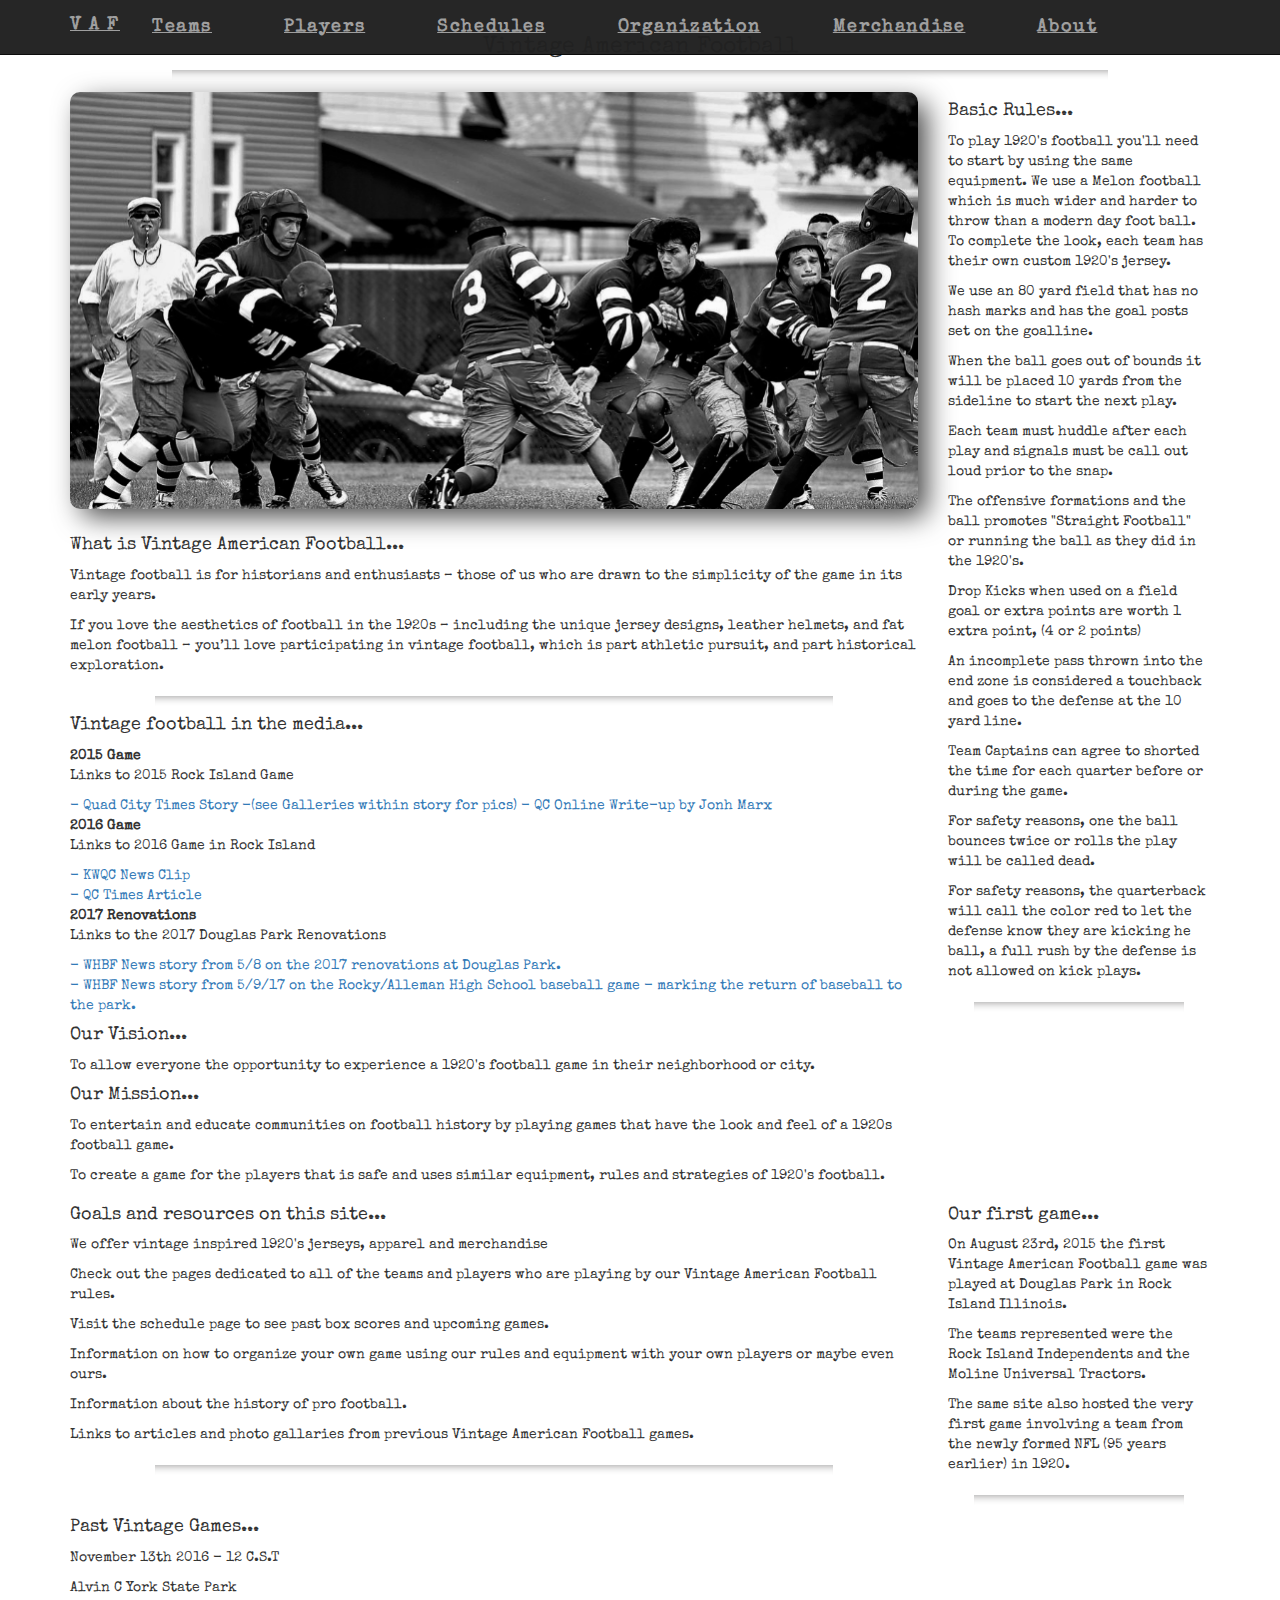
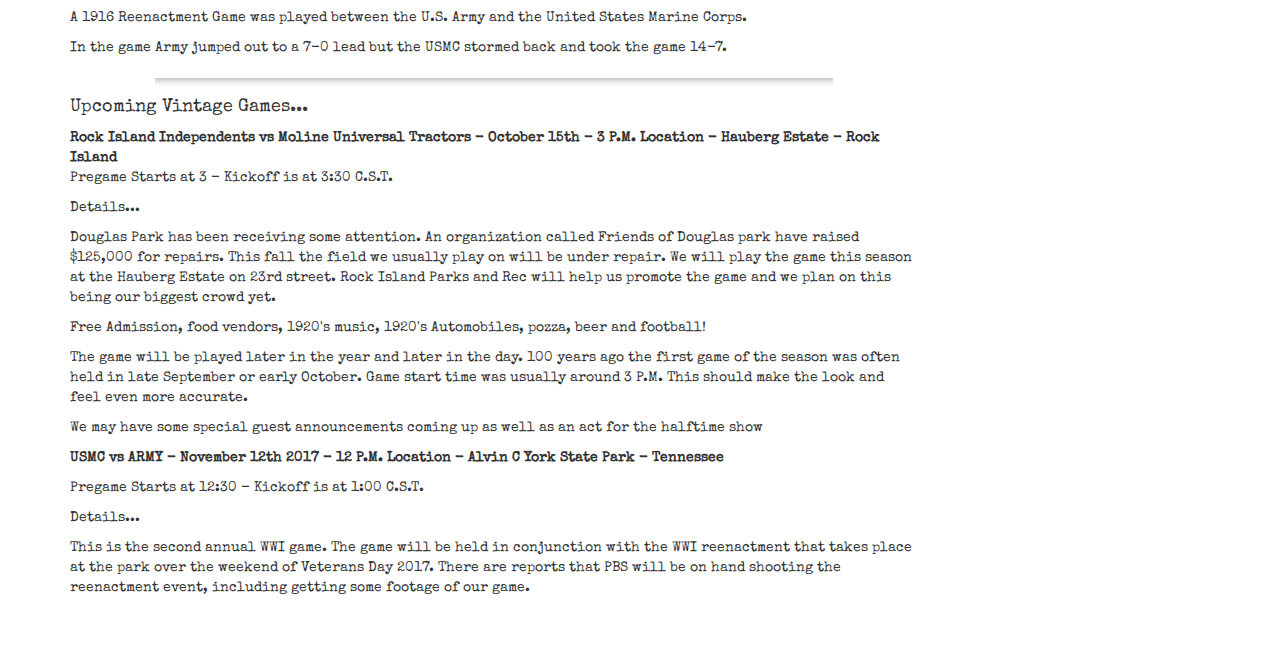
==== client/index.html @ dedb8139 "Update Date of Game" ====
<!DOCTYPE html>
  <html>
  <head>
    <meta name="google-site-verification" content="_89yfdgJYrQDqwokrYRhT-bCgscDnhicxkq0WJJoGcQ" />
    <meta charset="utf-8">
    <meta http-equiv="X-UA-Compatible" content="IE=edge">
    <meta name="viewport" content="width=device-width, initial-scale=1.0">
    <title>Vintage American Football</title>
    <meta name="description" content="Vintage American Football - 1920's football jerseys, t-shirts and merchandise - Play football games using replica equipment and rules - Own a football team and educate your community on the historic vintage game" />
    <!-- <link rel="canonical" href="http://vintageamericanfootball.com"> -->
    <meta name="ROBOTS" CONTENT="INDEX, FOLLOW">
 <!--    <link rel="stylesheet" href="css/normalize.css" type="text/css"> -->
    <link rel="stylesheet" href="lib/bootstrap/dist/css/bootstrap.min.css">
    <link rel="stylesheet" href="css/main.css" type="text/css">
    <link rel="stylesheet" href="https://fonts.googleapis.com/css?family=Permanent+Marker|Rye|Special+Elite">
<!--   <meta name="google-site-verification" content="bY3bcXrf-fFfJWkVW3CB24LAgwIyguY3qH5yI6Q2vCU" /> -->
  <!-- Google Analytics Code to be undated -->
  <script>
    (function(i,s,o,g,r,a,m){i['GoogleAnalyticsObject']=r;i[r]=i[r]||function(){
    (i[r].q=i[r].q||[]).push(arguments)},i[r].l=1*new Date();a=s.createElement(o),
    m=s.getElementsByTagName(o)[0];a.async=1;a.src=g;m.parentNode.insertBefore(a,m)
    })(window,document,'script','https://www.google-analytics.com/analytics.js','ga');

    ga('create', 'UA-92549152-1', 'auto');
    ga('send', 'pageview');
    ga('set', 'page', '/merchandise.html');
    ga('send', 'pageview');
    ga('set', 'page', '/organization.html');
    ga('send', 'pageview');
    ga('set', 'page', '/about.html');
    ga('send', 'pageview');
    ga('set', 'page', '/players.html');
    ga('send', 'pageview');
    ga('set', 'page', '/teams.html');
    ga('send', 'pageview');
    ga('set', 'page', '/schedule.html');
    ga('send', 'pageview');
  </script>
  <!-- End Google Analytics Code -->

  </head>


<article class="container">
  <section class="row">
    <h2 class="col-xs-12 text-center mobile-heading">Vintage American Football</h2>
    <hr class="style1">
  </section>
  <section class="row">
    <div class="col-md-9">
      <img src="images/Times_Photo_B&W.png" class="img-scale" alt="Photo of 2016 Game - QC Times 8-29-2016">
      <h4>What is Vintage American Football...</h4>
      <p>Vintage football is for historians and enthusiasts – those of us who are drawn to the simplicity of the game in its early years.</p>
      <p>If you love the aesthetics of football in the 1920s – including the unique jersey designs, leather helmets, and fat melon football – you’ll love participating in vintage football, which is part athletic pursuit, and part historical exploration.</p>
    <hr class="style1">
      <h4>Vintage football in the media...</h4>
      <b>2015 Game</b>
      <p>Links to 2015 Rock Island Game</p>
      <a href="http://qctimes.com/sports/football/football-game-in-rock-island-recalls-early-days-of-nfl/article_a983da25-840b-5f37-9463-8b2b8bd96262.html" target="_blank">- Quad City Times Story -(see Galleries within story for pics)</a>
      <a href="http://www.qconline.com/opinion/columnists/john_marx/s-football-comes-to-life-at-ri-s-douglas-park/article_385a4a8a-6dac-56e3-be2e-fc99dbe80c2a.html" target="_blank">- QC Online Write-up by Jonh Marx</a><br>
      <b>2016 Game</b>
      <p>Links to 2016 Game in Rock Island</p>
      <a href="http://kwqc.com/2016/08/28/rock-island-hosts-1920s-vintage-football-game/" target="_blank">- KWQC News Clip</a><br>
      <a href="http://qctimes.com/news/local/football-flashback-s-game-comes-alive-in-rock-island/article_208e1e29-7120-58bb-a875-6f1ad9e582bd.html" target="_blank">- QC Times Article</a><br>
      <b>2017 Renovations</b>
      <p>Links to the 2017 Douglas Park Renovations</p>
      <a href="http://www.ourquadcities.com/news/douglas-park-is-ready-for-the-first-pitch/710017897" target="_blank">- WHBF News story from 5/8 on the 2017 renovations at Douglas Park.</a><br>
      <a href="http://www.ourquadcities.com/video?videoId=710587187&carousel=1&index=3" target="_blank">- WHBF News story from 5/9/17 on the Rocky/Alleman High School baseball game - marking the return of baseball to the park.</a>
      <h4>Our Vision...</h4>
      <p>To allow everyone the opportunity to experience a 1920's football game in their neighborhood or city.</p>
      <h4>Our Mission...</h4>
      <p>To entertain and educate communities on football history by playing games that have the look and feel of a 1920s football game.</p>
      <p>To create a game for the players that is safe and uses similar equipment, rules and strategies of 1920's football.</p>
    </div>
    <div class="col-md-3">
      <h4>Basic Rules...</h4>
      <p>To play 1920's football you'll need to start by using the same equipment. We use a Melon football which is much wider and harder to throw than a modern day foot ball. To complete the look, each team has their own custom 1920's jersey.</p>
      <p>We use an 80 yard field that has no hash marks and has the goal posts set on the goalline.</p>
      <p>When the ball goes out of bounds it will be placed 10 yards from the sideline to start the next play.
      <p>Each team must huddle after each play and signals must be call out loud prior to the snap.<p>
      <p>The offensive formations and the ball promotes "Straight Football" or running the ball as they did in the 1920's.  </p>
      <p>Drop Kicks when used on a field goal or extra points are worth 1 extra point, (4 or 2 points)</p>
      <p>An incomplete pass thrown into the end zone is considered a touchback and goes to the defense at the 10 yard line.</p>
      <p>Team Captains can agree to shorted the time for each quarter before or during the game.</p>
      <p>For safety reasons, one the ball bounces twice or rolls the play will be called dead.</p>
      <p>For safety reasons, the quarterback will call the color red to let the defense know they are kicking he ball, a full rush by the defense is not allowed on kick plays.</p>
    <hr class="style1">
    </div>
  </section>
  <section class="row">
    <div class="col-md-9">
      <h4>Goals and resources on this site...</h4>
      <p>We offer vintage inspired 1920's jerseys, apparel and merchandise</p>
      <p>Check out the pages dedicated to all of the teams and players who are playing by our Vintage American Football rules.</p>
      <p>Visit the schedule page to see past box scores and upcoming games.</p>
      <p>Information on how to organize your own game using our rules and equipment with your own players or maybe even ours.</p>
      <p>Information about the history of pro football.</p>
      <p>Links to articles and photo gallaries from previous Vintage American Football games.</p>
    <hr class="style1">
    </div>
    <div class="col-md-3">
      <h4>Our first game...</h4>
      <p>On August 23rd, 2015 the first Vintage American Football game was played at Douglas Park in Rock Island Illinois.</p>
      <p>The teams represented were the Rock Island Independents and the Moline Universal Tractors.</p>
      <p>The same site also hosted the very first game involving a team from the newly formed NFL (95 years earlier) in 1920.</p>
    <hr class="style1">
    </div>
  </section>
  <section class="row">
    <div class="col-md-9">
      <h4>Past Vintage Games...</h4>
      <p>November 13th 2016 - 12 C.S.T</p>
      <p>Alvin C York State Park</p>
      <p>A 1916 Reenactment Game was played between the U.S. Army and the United States Marine Corps.</p>
      <p>In the game Army jumped out to a 7-0 lead but the USMC stormed back and took the game 14-7.</p>
      <hr class="style1">
      <h4>Upcoming Vintage Games...</h4>
      <b>Rock Island Independents vs Moline Universal Tractors - October 15th - 3 P.M. Location - Hauberg Estate - Rock Island</b>
      <p>Pregame Starts at 3 - Kickoff is at 3:30 C.S.T.</p>
      <p>Details...</p>
      <p>Douglas Park has been receiving some attention. An organization called Friends of Douglas park have raised $125,000 for repairs. This fall the field we usually play on will be under repair. We will play the game this season at the Hauberg Estate on 23rd street. Rock Island Parks and Rec will help us promote the game and we plan on this being our biggest crowd yet.
      </p>
      <p>Free Admission, food vendors, 1920's music, 1920's Automobiles, pozza, beer and football!</p>
      <p>The game will be played later in the year and later in the day. 100 years ago the first game of the season was often held in late September or early October. Game start time was usually around 3 P.M. This should make the look and feel even more accurate.
      </p>
      <p>We may have some special guest announcements coming up as well as an act for the halftime show<p>
      <b>USMC vs ARMY - November 12th 2017 - 12 P.M. Location - Alvin C York State Park - Tennessee</b>
      <p>Pregame Starts at 12:30 - Kickoff is at 1:00 C.S.T.</p>
      <p>Details...</p>
      <p>This is the second annual WWI game. The game will be held in conjunction with the WWI reenactment that takes place at the park over the weekend of Veterans Day 2017. There are reports that PBS will be on hand shooting the reenactment event, including getting some footage of our game.
      </p>
    </div>
    <div class="col-md-3">
    </div>
    </section>
</article>



  <body ng-app="vafApp">

      <header>
      <nav id="nav-links" class="menu"></nav>
      </header>
        <!-- <div id="vaf-logo">Vintage American Football</div> -->


      <article ng-view class="main-content">
      </article>
      <!-- bootstrap - menu -->
      <script src="https://ajax.googleapis.com/ajax/libs/jquery/1.12.4/jquery.min.js"></script>
      <script src="https://maxcdn.bootstrapcdn.com/bootstrap/3.3.7/js/bootstrap.min.js" integrity="sha384-Tc5IQib027qvyjSMfHjOMaLkfuWVxZxUPnCJA7l2mCWNIpG9mGCD8wGNIcPD7Txa" crossorigin="anonymous"></script>

      <!-- Angular -->
      <script src="lib/angular/angular.min.js" type="text/javascript"></script>
      <script src="lib/angular-route/angular-route.min.js" type="text/javascript"></script>

      <!-- User Scripts -->
      <script src="app/app.js" type="text/javascript"></script>
      <script src="app/config.js" type="text/javascript"></script>
      <script src="app/landing/landingCtrl.js" type="text/javascript"></script>
      <script src="app/players/playersCtrl.js" type="text/javascript"></script>
      <script src="app/teams/teamsCtrl.js" type="text/javascript"></script>
      <script src="app/schedules/schedulesCtrl.js" type="text/javascript"></script>
  </body>
</html>
---- client/css/main.css ----
/************** Default Styling **************/

* {
  box-sizing: border-box;
}

body {
  margin: 0;
  padding: 0;
  font-size: 1.4rem;
  font-family: 'Special Elite', cursive;
  background: white;
  min-width: 350px;
}

.center {
  display: block;
  margin: 0 auto;
  text-align: center
}

.player-scroll {
  width: 70%;
  height: 100px;
  overflow: auto;
}

.team-scroll {
  width: 85%;
  height: 100px;
  overflow: auto;
}

.schedule-scroll {
  width: 90%;
  height: 60px;
  overflow: auto;
}

.mobile-heading {
  font-size: 2.3rem;
  margin-top: 3%;
}

.text-center {
  padding-right: 5%;
  padding-left: 5%;
}

img {
  -webkit-box-shadow: 10px 9px 28px -2px rgba(0,0,0,0.75);
  -moz-box-shadow: 10px 9px 28px -2px rgba(0,0,0,0.75);
  box-shadow: 10px 9px 28px -2px rgba(0,0,0,0.75);
  border-radius: 5px;
}
hr.style1 {
  width: 80%;
  margin-bottom: 1%;
  height: 10px;
  border: 0;
  box-shadow: 0 10px 10px -10px #8C8B8B inset;
}

.img-scale {
  width: 100%;
  margin: 0 15px 17px 0;
  border-radius: 10px;
}

.icon-scale {
  width: 9%;
  max-width: 100px;
  margin: 2% 0% 2% 12%;
  -webkit-box-shadow: 0 0 0 0 rgba(0,0,0,0);
  -moz-box-shadow: 0 0 0 0  rgba(0,0,0,0);
  box-shadow: 0 0 0 0 rgba(0,0,0,0);
  border-radius: 5px;
}

.img-schedule {
  width: 90%;
  margin: 0 15px 17px 0;
  border-radius: 10px;
}

.img-player {
  width: 50%;
  margin: 0 15px 17px 0;
  border-radius: 10px;
}

.img-team-initial {
  width: 65%;
  margin: 0 15px 17px 0;
  border-radius: 10px;
}

.img-jersey {
  width: 35%;
  margin: 0 15px 17px 0;
  border-radius: 10px;
}

.img-team {
  width: 70%;
  margin: 0 15px 17px 0;
  border-radius: 10px;
}

ul {
  padding: 0;
  margin: 0;
}

li {
  list-style-type: none;
  font-size: 1.3rem;
}

/*.card-text {
  color: red;
  padding: 2px 16px;
}*/
/*For Player Scrolliing - Add Later*/
/*table {
  margin: auto;
  width: 100%;
}*/

/*table tr {
  border: 1px solid black;
  width: 100%;
  text-align: center;
}*/

/*Nav New*/
header {
  width: 100%;
  height: 56px;
  /*border-bottom: 1px solid black;*/
}
/*override bootstrap and style*/
.navbar-inverse .navbar-nav>li>a:hover {
    color: black;
    background-color: white;
    border-radius: 5px;
}

nav a {
  font-family: 'Special Elite', cursive;
  /*font-size: 1rem;*/
  font-size: 1.6rem; /*compensate for bootstrap*/
  font-weight: 700;
  color: white;
  letter-spacing: 1.6px;
  padding: 5px;
  transition:all 0.5s;
  text-decoration: underline;  /*compensate for bootstrap*/
}

/*bs padding*/
nav li {
  padding: 2px;
}

/* Nav and Nav Bar */
nav {
  width: 100%;
  min-width: 350px;
  text-align: center;
  opacity: .99;
  z-index: 1000;
  /*background-color: red !importan*/t;
}

/* Center up text in Nav */
nav ul {
  line-height: 70px;
}

nav a:visited {
  color: white;
}

nav a:hover {
  color: black;
  background: white;
  border-radius: 5px;
}

/* Required! Menu Show and Hide */
.menu {
  width: 100%;
  /*height: 50px;*/
  /*toggle for new*/
  height: 0px;
  background: lightgray;
  position: absolute;
}

.no-margin-bot {
  margin-bottom: 0px;
}

/*place image info at bottom of divs*/
.pic-info {
  vertical-align: bottom;
  font-size: 1em;
  display: block;
}


/* Media Queries */
@media only screen and (max-width: 600px) {

nav a:hover {
  color: white;
  background: black;
}

.img-player {
  width: 65%;
  margin: 0 15px 17px 0;
  border-radius: 10px;
}

.table-size {
  width: 95%;
}

.img-jersey {
  width: 80%;
  margin: 0 15px 17px 0;
  border-radius: 10px;
}

}


@media only screen and (min-width: 767px) {
nav a {
  font-family: 'Special Elite', cursive;
  font-size: 1.2rem;
  color: white;
  letter-spacing: 1.2px;
  transition:all 0.5s;
}
/*
nav li {
  padding-right: 10px;
}*/


#uniform {
  width: 70%;
}

.img-player {
  width: 50%;
  margin: 0 15px 17px 0;
  border-radius: 10px;
}

.table-size {
  width: 95%;
}

.player-scroll {
  height: 100%;
}

.team-scroll {
  height: 100%;
}

.schedule-scroll {
  height: 100%;
}

}


@media only screen and (min-width: 1100px) {
nav a {
    font-family: 'Special Elite', cursive;
    font-size: 1.7rem;
    color: white;
    letter-spacing: 1.3px;
    transition:all 0.5s;
  }

nav li {
    padding-right: 10px;
  }

.img-player {
  width: 85%;
  margin: 0 15px 17px 0;
  border-radius: 10px;
}

.player-scroll {
  height: 100%;
}

.team-scroll {
  height: 100%;
}

.schedule-scroll {
  height: 100%;
}


}

@media only screen and (min-width: 1210px) {
nav a {
    font-family: 'Special Elite', cursive;
    font-size: 1.8rem;
    color: white;
    letter-spacing: 1.6px;
    transition:all 0.5s;
  }

nav li {
    padding-right: 40px;
  }

.img-player {
  width: 85%;
  margin: 0 15px 17px 0;
  border-radius: 10px;
}

}
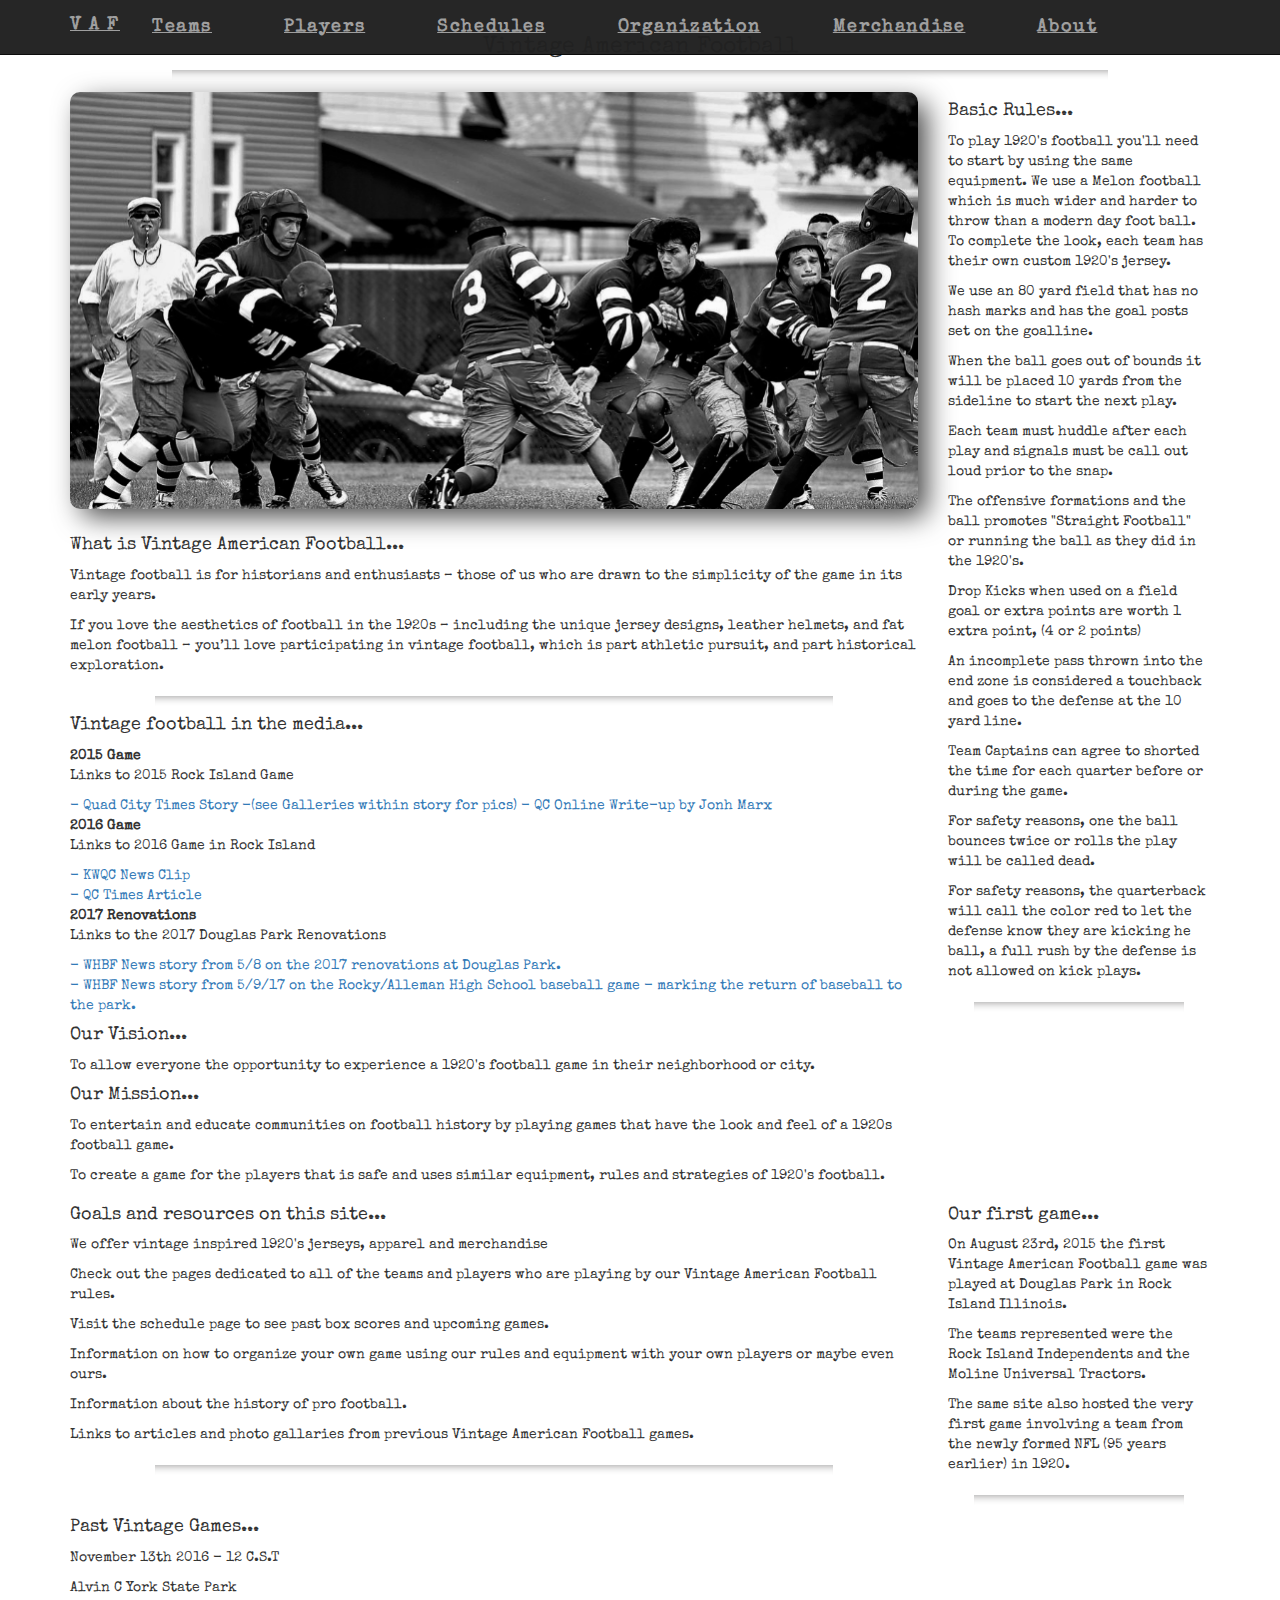
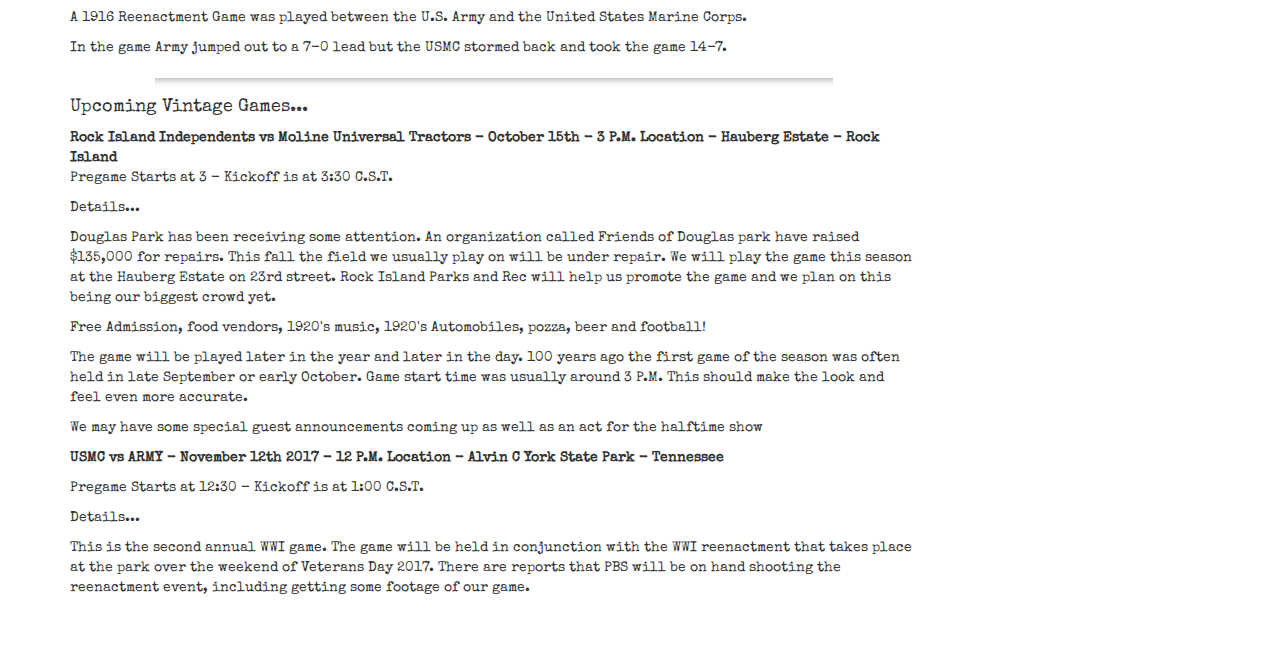
==== commit ecb32988: "Update About page" ====
--- a/client/index.html
+++ b/client/index.html
@@ -118,7 +118,7 @@
       <b>Rock Island Independents vs Moline Universal Tractors - October 15th - 3 P.M. Location - Hauberg Estate - Rock Island</b>
       <p>Pregame Starts at 3 - Kickoff is at 3:30 C.S.T.</p>
       <p>Details...</p>
-      <p>Douglas Park has been receiving some attention. An organization called Friends of Douglas park have raised $125,000 for repairs. This fall the field we usually play on will be under repair. We will play the game this season at the Hauberg Estate on 23rd street. Rock Island Parks and Rec will help us promote the game and we plan on this being our biggest crowd yet.
+      <p>Douglas Park has been receiving some attention. An organization called Friends of Douglas park have raised $135,000 for repairs. This fall the field we usually play on will be under repair. We will play the game this season at the Hauberg Estate on 23rd street. Rock Island Parks and Rec will help us promote the game and we plan on this being our biggest crowd yet.
       </p>
       <p>Free Admission, food vendors, 1920's music, 1920's Automobiles, pozza, beer and football!</p>
       <p>The game will be played later in the year and later in the day. 100 years ago the first game of the season was often held in late September or early October. Game start time was usually around 3 P.M. This should make the look and feel even more accurate.
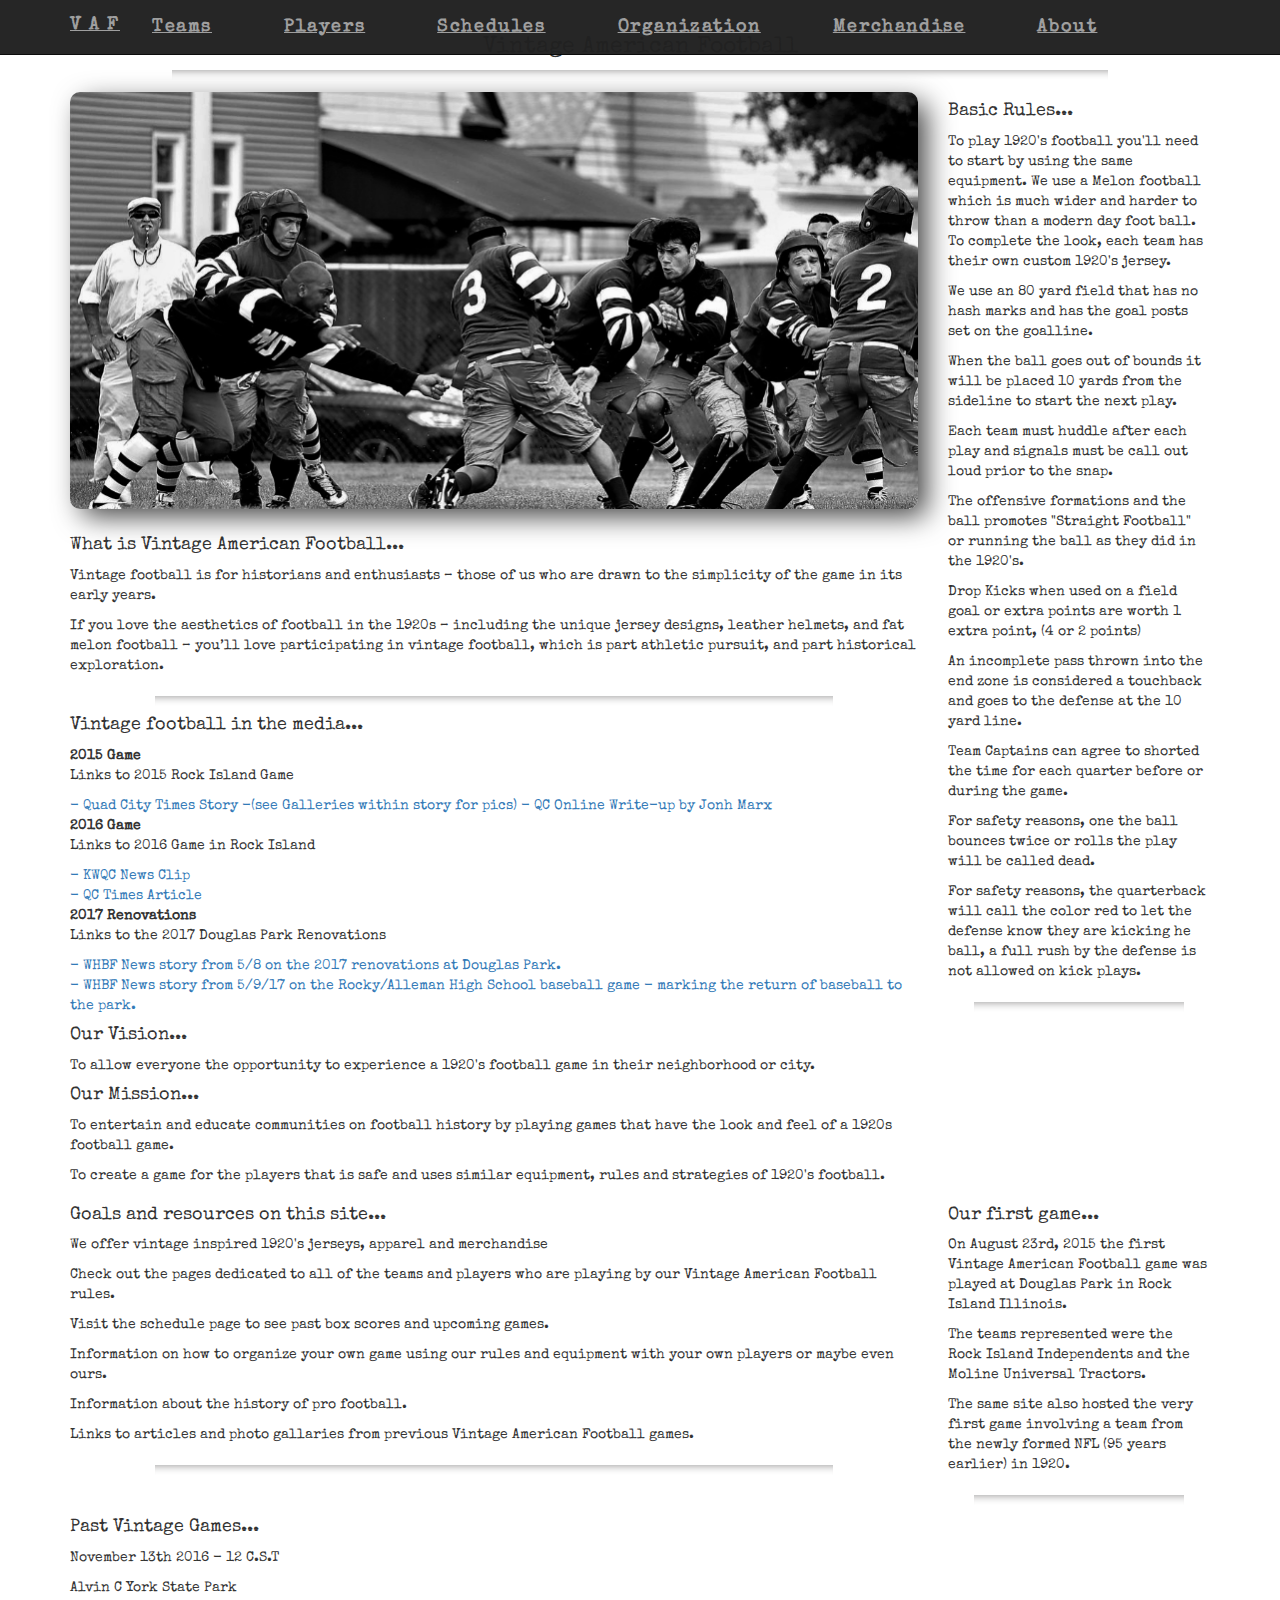
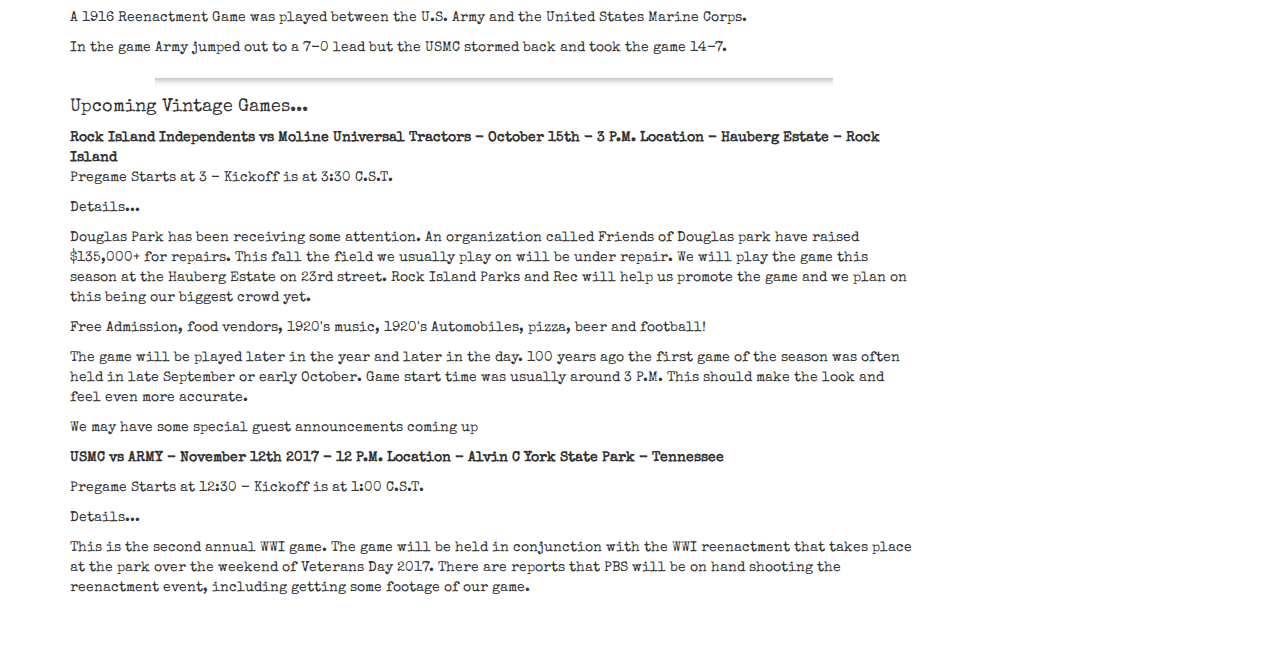
==== commit 29defbbb: "Update Index Page" ====
--- a/client/index.html
+++ b/client/index.html
@@ -118,12 +118,12 @@
       <b>Rock Island Independents vs Moline Universal Tractors - October 15th - 3 P.M. Location - Hauberg Estate - Rock Island</b>
       <p>Pregame Starts at 3 - Kickoff is at 3:30 C.S.T.</p>
       <p>Details...</p>
-      <p>Douglas Park has been receiving some attention. An organization called Friends of Douglas park have raised $135,000 for repairs. This fall the field we usually play on will be under repair. We will play the game this season at the Hauberg Estate on 23rd street. Rock Island Parks and Rec will help us promote the game and we plan on this being our biggest crowd yet.
+      <p>Douglas Park has been receiving some attention. An organization called Friends of Douglas park have raised $135,000+ for repairs. This fall the field we usually play on will be under repair. We will play the game this season at the Hauberg Estate on 23rd street. Rock Island Parks and Rec will help us promote the game and we plan on this being our biggest crowd yet.
       </p>
-      <p>Free Admission, food vendors, 1920's music, 1920's Automobiles, pozza, beer and football!</p>
+      <p>Free Admission, food vendors, 1920's music, 1920's Automobiles, pizza, beer and football!</p>
       <p>The game will be played later in the year and later in the day. 100 years ago the first game of the season was often held in late September or early October. Game start time was usually around 3 P.M. This should make the look and feel even more accurate.
       </p>
-      <p>We may have some special guest announcements coming up as well as an act for the halftime show<p>
+      <p>We may have some special guest announcements coming up<p>
       <b>USMC vs ARMY - November 12th 2017 - 12 P.M. Location - Alvin C York State Park - Tennessee</b>
       <p>Pregame Starts at 12:30 - Kickoff is at 1:00 C.S.T.</p>
       <p>Details...</p>
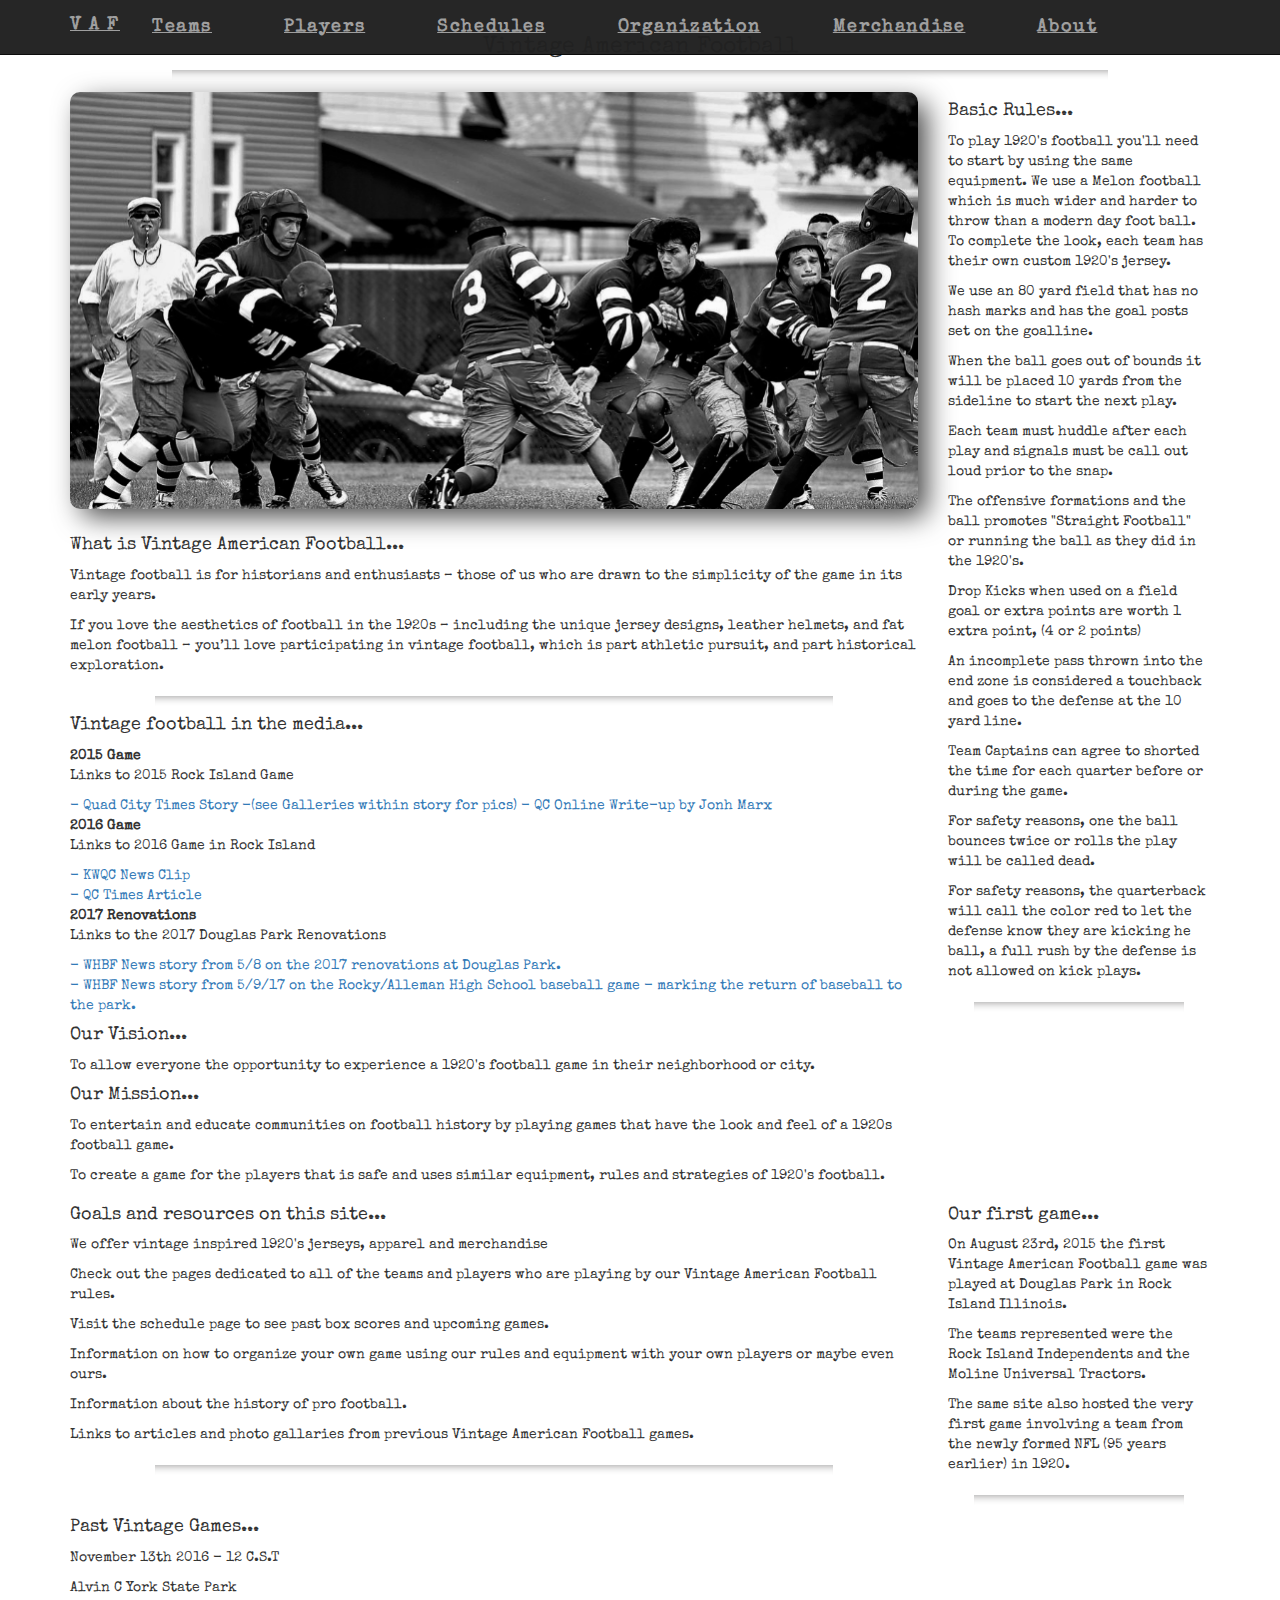
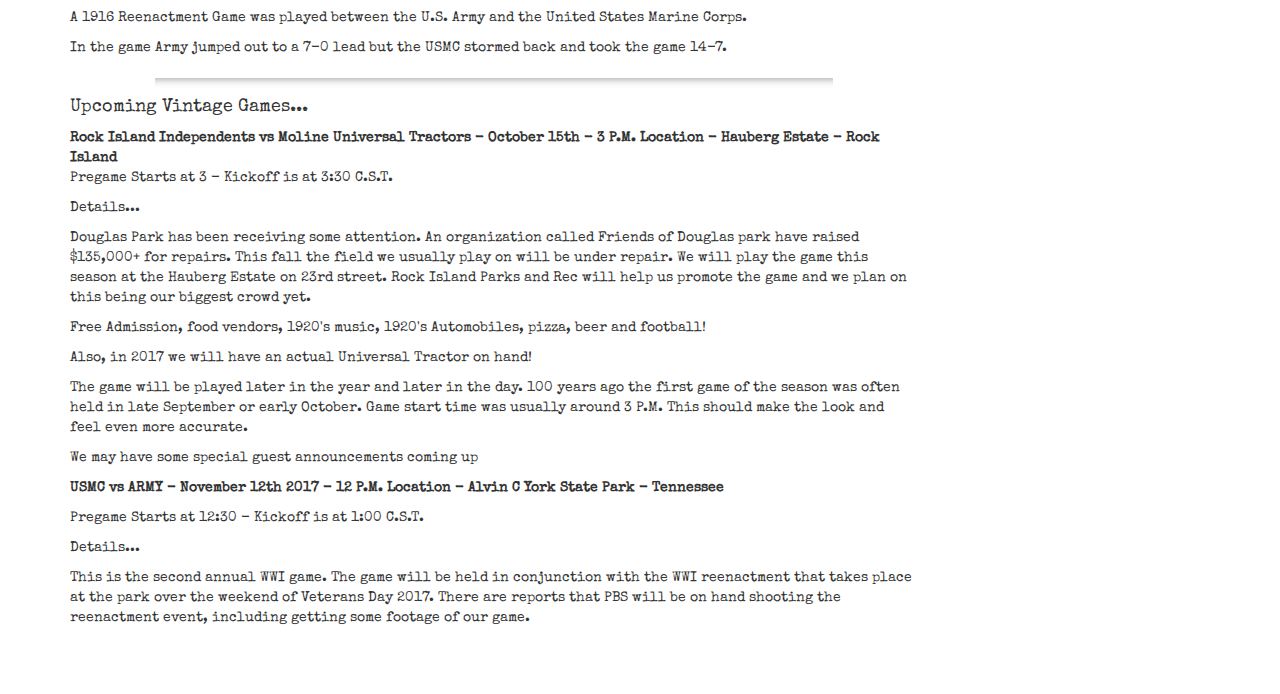
==== commit 1784a8db: "Update about the Universal Tractor that will be on display" ====
--- a/client/index.html
+++ b/client/index.html
@@ -121,6 +121,7 @@
       <p>Douglas Park has been receiving some attention. An organization called Friends of Douglas park have raised $135,000+ for repairs. This fall the field we usually play on will be under repair. We will play the game this season at the Hauberg Estate on 23rd street. Rock Island Parks and Rec will help us promote the game and we plan on this being our biggest crowd yet.
       </p>
       <p>Free Admission, food vendors, 1920's music, 1920's Automobiles, pizza, beer and football!</p>
+      <p>Also, in 2017 we will have an actual Universal Tractor on hand!</p>
       <p>The game will be played later in the year and later in the day. 100 years ago the first game of the season was often held in late September or early October. Game start time was usually around 3 P.M. This should make the look and feel even more accurate.
       </p>
       <p>We may have some special guest announcements coming up<p>
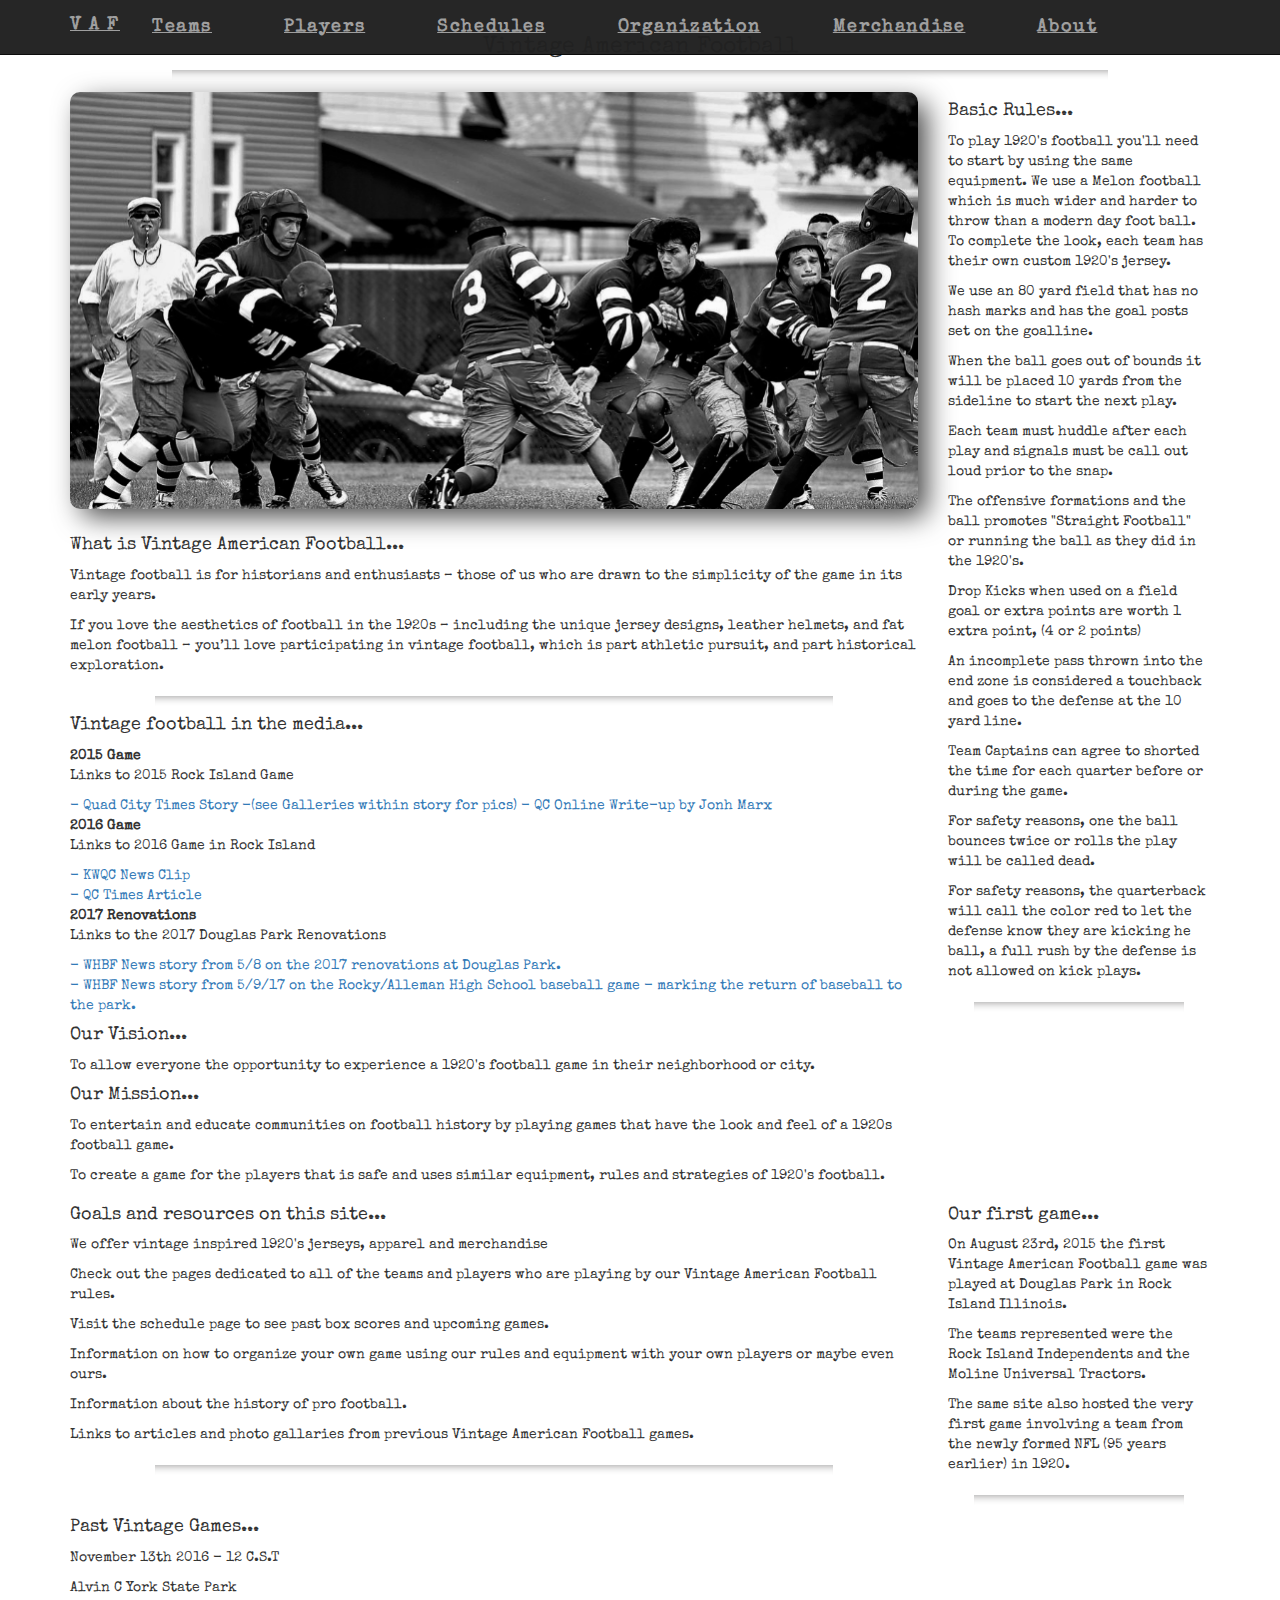
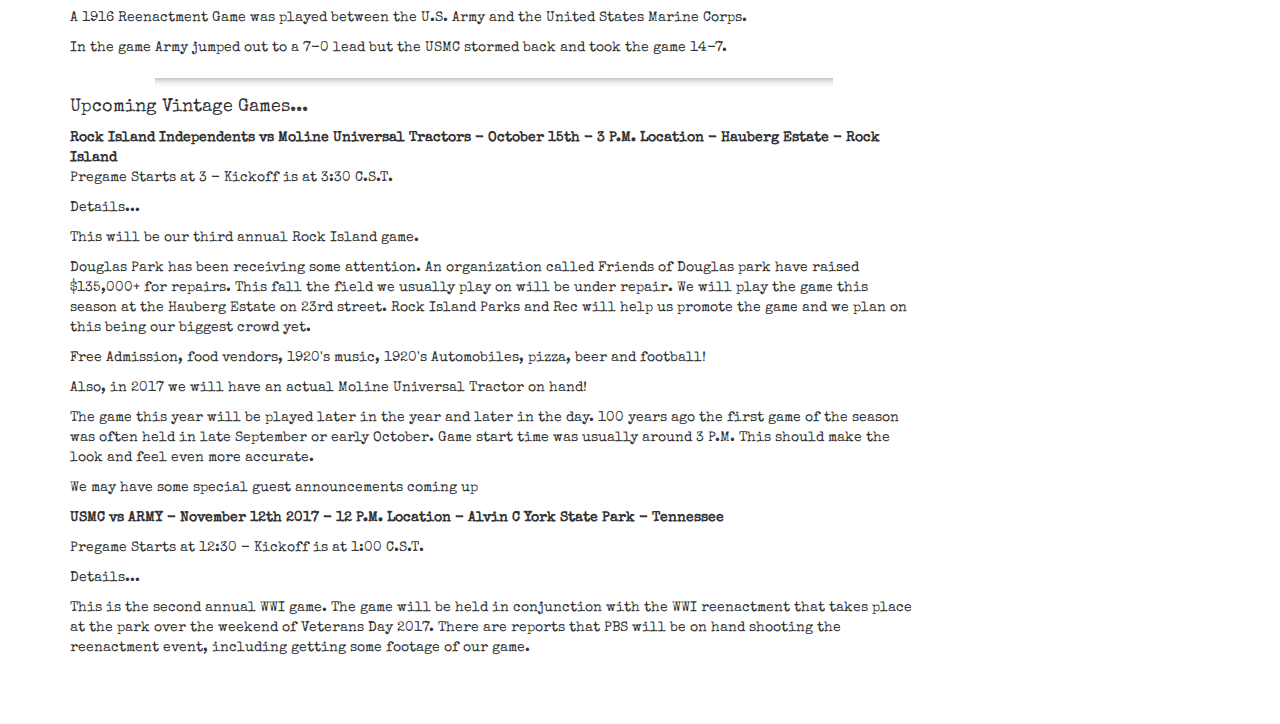
==== commit b401d0c2: "Update index page" ====
--- a/client/index.html
+++ b/client/index.html
@@ -118,11 +118,12 @@
       <b>Rock Island Independents vs Moline Universal Tractors - October 15th - 3 P.M. Location - Hauberg Estate - Rock Island</b>
       <p>Pregame Starts at 3 - Kickoff is at 3:30 C.S.T.</p>
       <p>Details...</p>
+      <p>This will be our third annual Rock Island game.</p>
       <p>Douglas Park has been receiving some attention. An organization called Friends of Douglas park have raised $135,000+ for repairs. This fall the field we usually play on will be under repair. We will play the game this season at the Hauberg Estate on 23rd street. Rock Island Parks and Rec will help us promote the game and we plan on this being our biggest crowd yet.
       </p>
       <p>Free Admission, food vendors, 1920's music, 1920's Automobiles, pizza, beer and football!</p>
-      <p>Also, in 2017 we will have an actual Universal Tractor on hand!</p>
-      <p>The game will be played later in the year and later in the day. 100 years ago the first game of the season was often held in late September or early October. Game start time was usually around 3 P.M. This should make the look and feel even more accurate.
+      <p>Also, in 2017 we will have an actual Moline Universal Tractor on hand!</p>
+      <p>The game this year will be played later in the year and later in the day. 100 years ago the first game of the season was often held in late September or early October. Game start time was usually around 3 P.M. This should make the look and feel even more accurate.
       </p>
       <p>We may have some special guest announcements coming up<p>
       <b>USMC vs ARMY - November 12th 2017 - 12 P.M. Location - Alvin C York State Park - Tennessee</b>
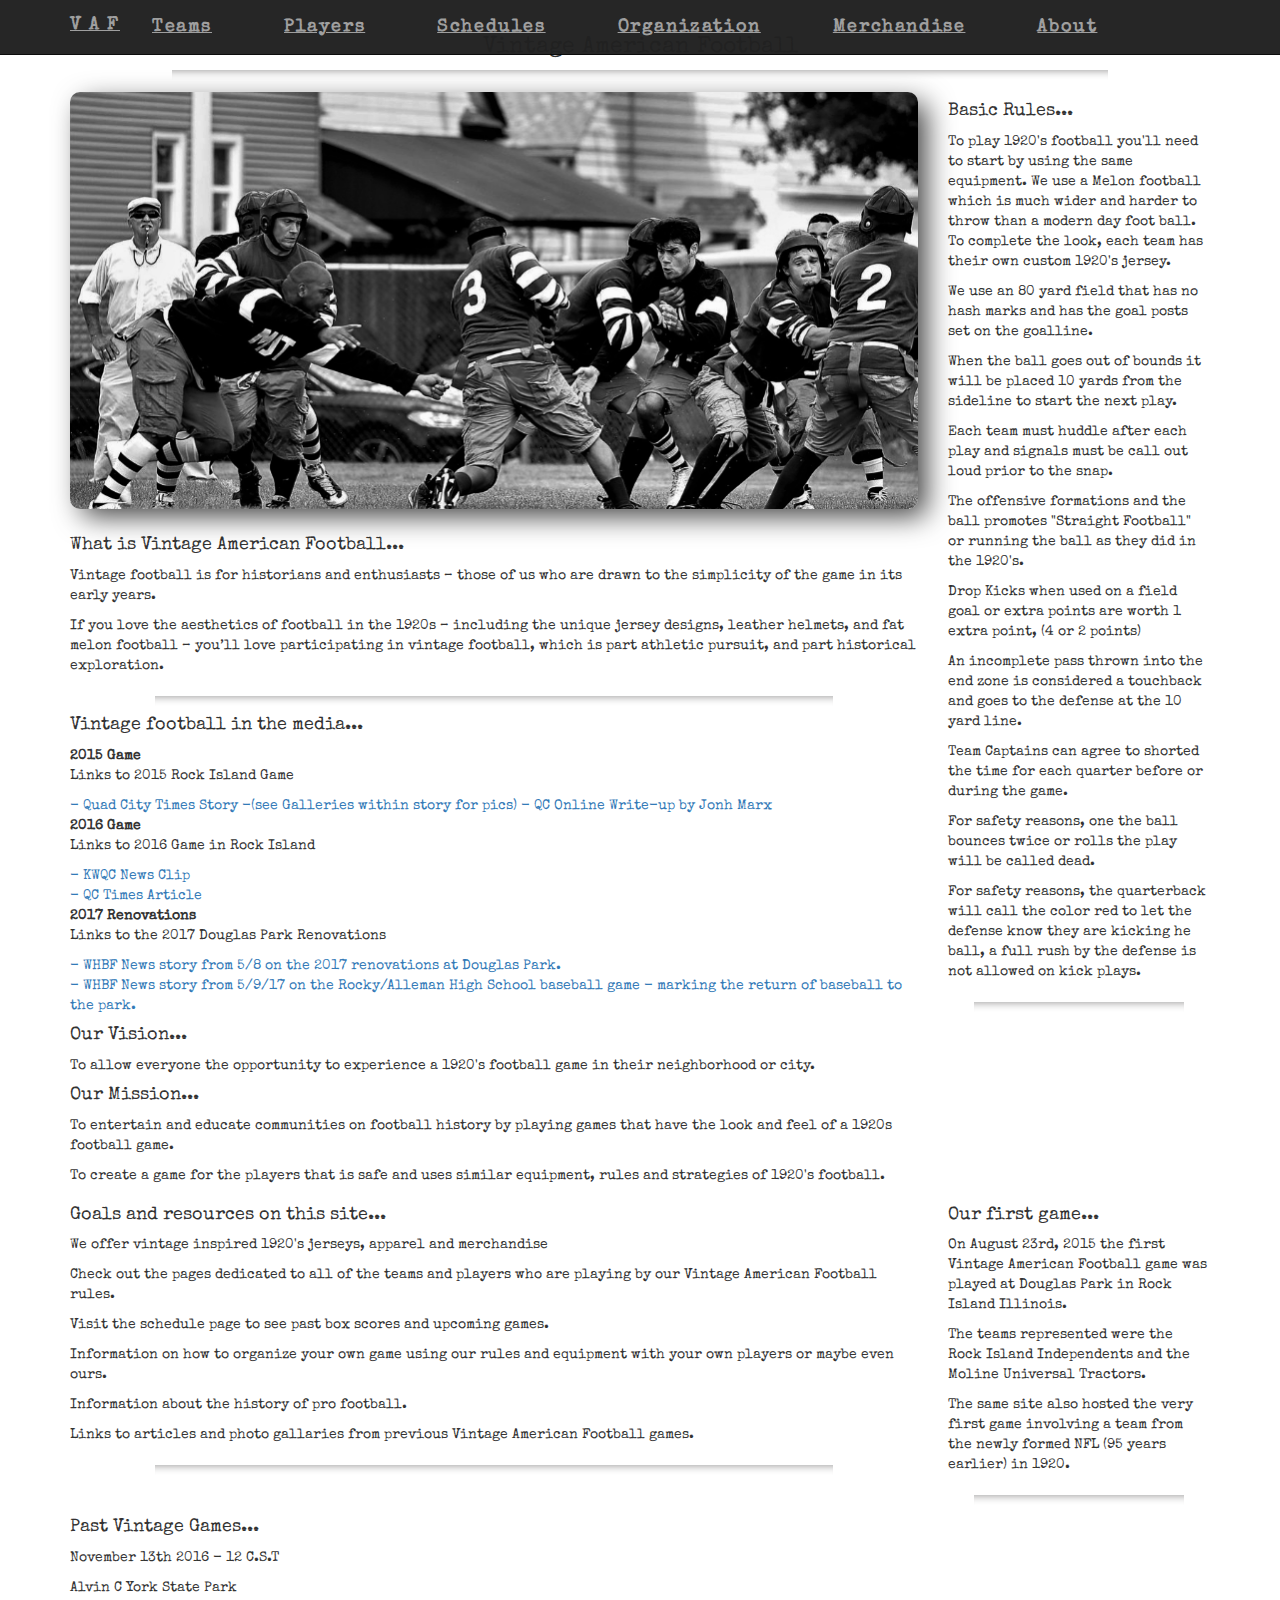
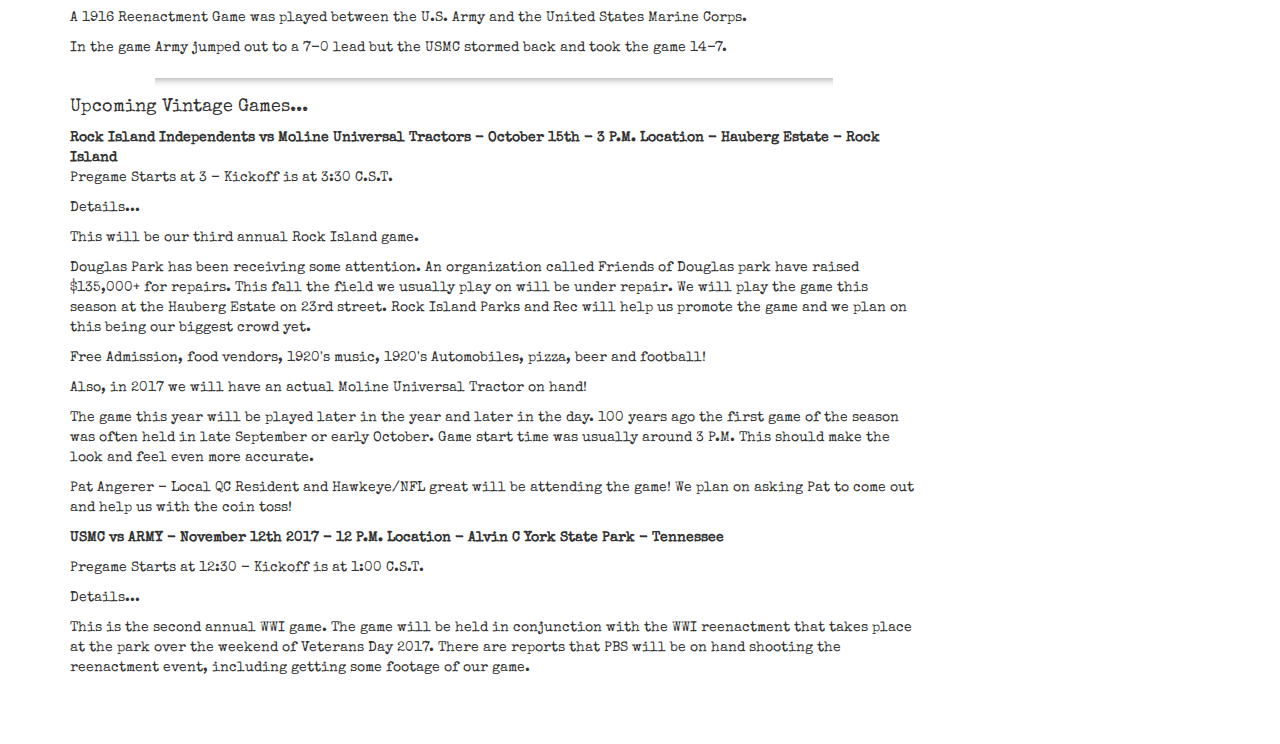
==== commit aa2b3b92: "Update index page - Pat Angerer Attending" ====
--- a/client/index.html
+++ b/client/index.html
@@ -125,7 +125,7 @@
       <p>Also, in 2017 we will have an actual Moline Universal Tractor on hand!</p>
       <p>The game this year will be played later in the year and later in the day. 100 years ago the first game of the season was often held in late September or early October. Game start time was usually around 3 P.M. This should make the look and feel even more accurate.
       </p>
-      <p>We may have some special guest announcements coming up<p>
+      <p>Pat Angerer - Local QC Resident and Hawkeye/NFL great will be attending the game! We plan on asking Pat to come out and help us with the coin toss!<p>
       <b>USMC vs ARMY - November 12th 2017 - 12 P.M. Location - Alvin C York State Park - Tennessee</b>
       <p>Pregame Starts at 12:30 - Kickoff is at 1:00 C.S.T.</p>
       <p>Details...</p>
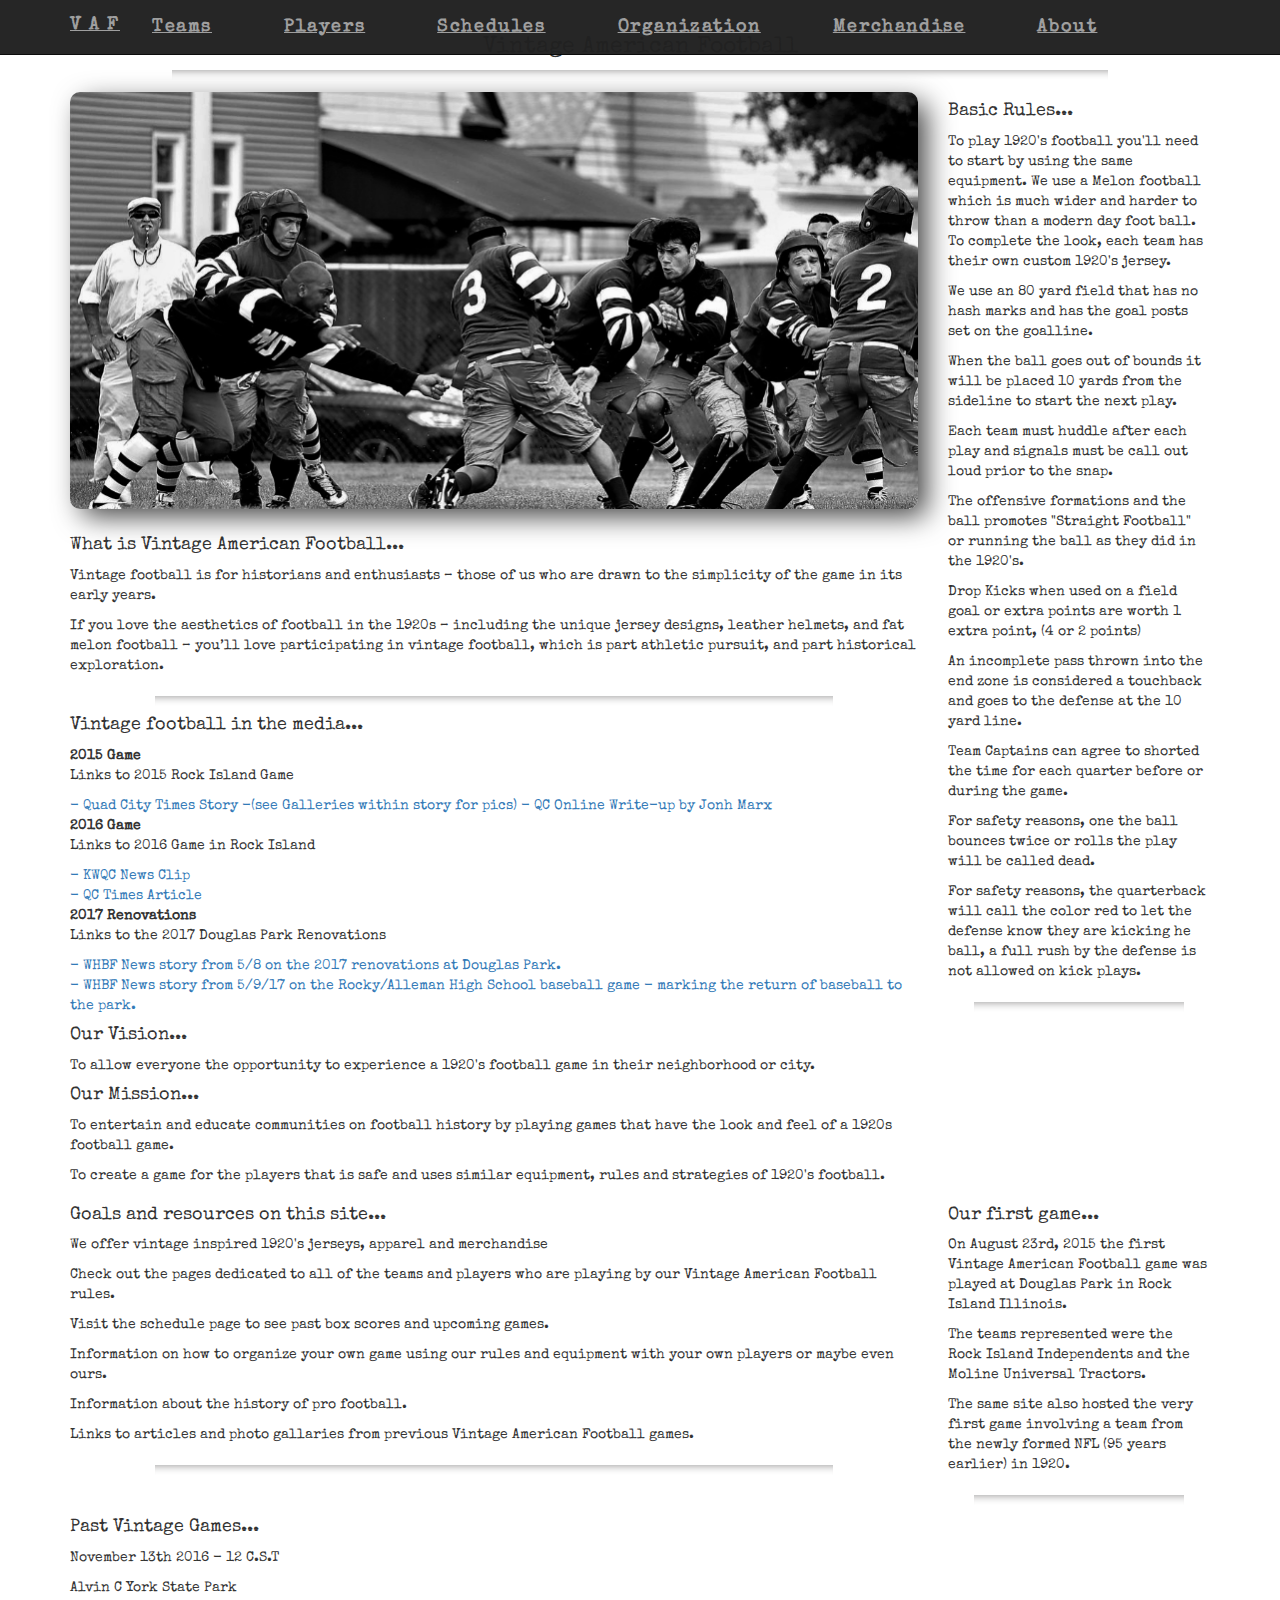
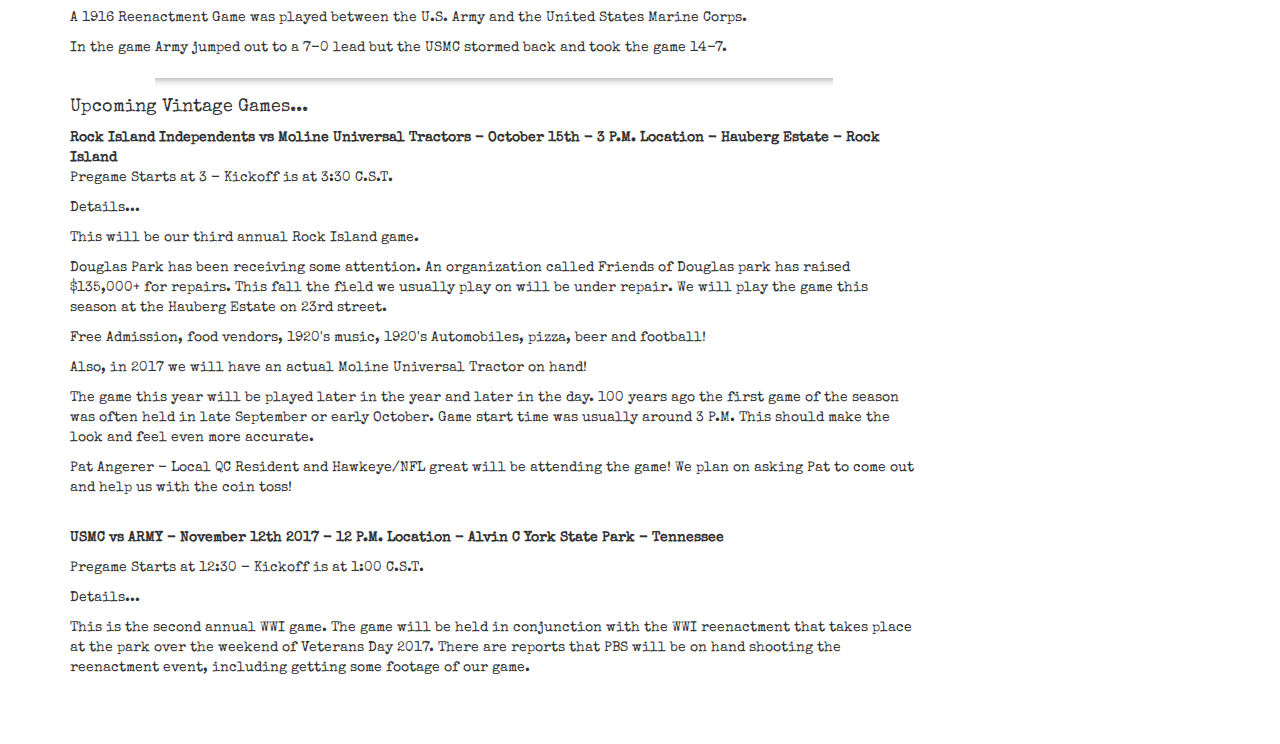
==== commit 99e8c8be: "Update info, getting ready to change to HTML instead of JS" ====
--- a/client/index.html
+++ b/client/index.html
@@ -119,13 +119,13 @@
       <p>Pregame Starts at 3 - Kickoff is at 3:30 C.S.T.</p>
       <p>Details...</p>
       <p>This will be our third annual Rock Island game.</p>
-      <p>Douglas Park has been receiving some attention. An organization called Friends of Douglas park have raised $135,000+ for repairs. This fall the field we usually play on will be under repair. We will play the game this season at the Hauberg Estate on 23rd street. Rock Island Parks and Rec will help us promote the game and we plan on this being our biggest crowd yet.
-      </p>
+      <p>Douglas Park has been receiving some attention. An organization called Friends of Douglas park has raised $135,000+ for repairs. This fall the field we usually play on will be under repair. We will play the game this season at the Hauberg Estate on 23rd street.</p>
       <p>Free Admission, food vendors, 1920's music, 1920's Automobiles, pizza, beer and football!</p>
       <p>Also, in 2017 we will have an actual Moline Universal Tractor on hand!</p>
       <p>The game this year will be played later in the year and later in the day. 100 years ago the first game of the season was often held in late September or early October. Game start time was usually around 3 P.M. This should make the look and feel even more accurate.
       </p>
       <p>Pat Angerer - Local QC Resident and Hawkeye/NFL great will be attending the game! We plan on asking Pat to come out and help us with the coin toss!<p>
+      <br>
       <b>USMC vs ARMY - November 12th 2017 - 12 P.M. Location - Alvin C York State Park - Tennessee</b>
       <p>Pregame Starts at 12:30 - Kickoff is at 1:00 C.S.T.</p>
       <p>Details...</p>
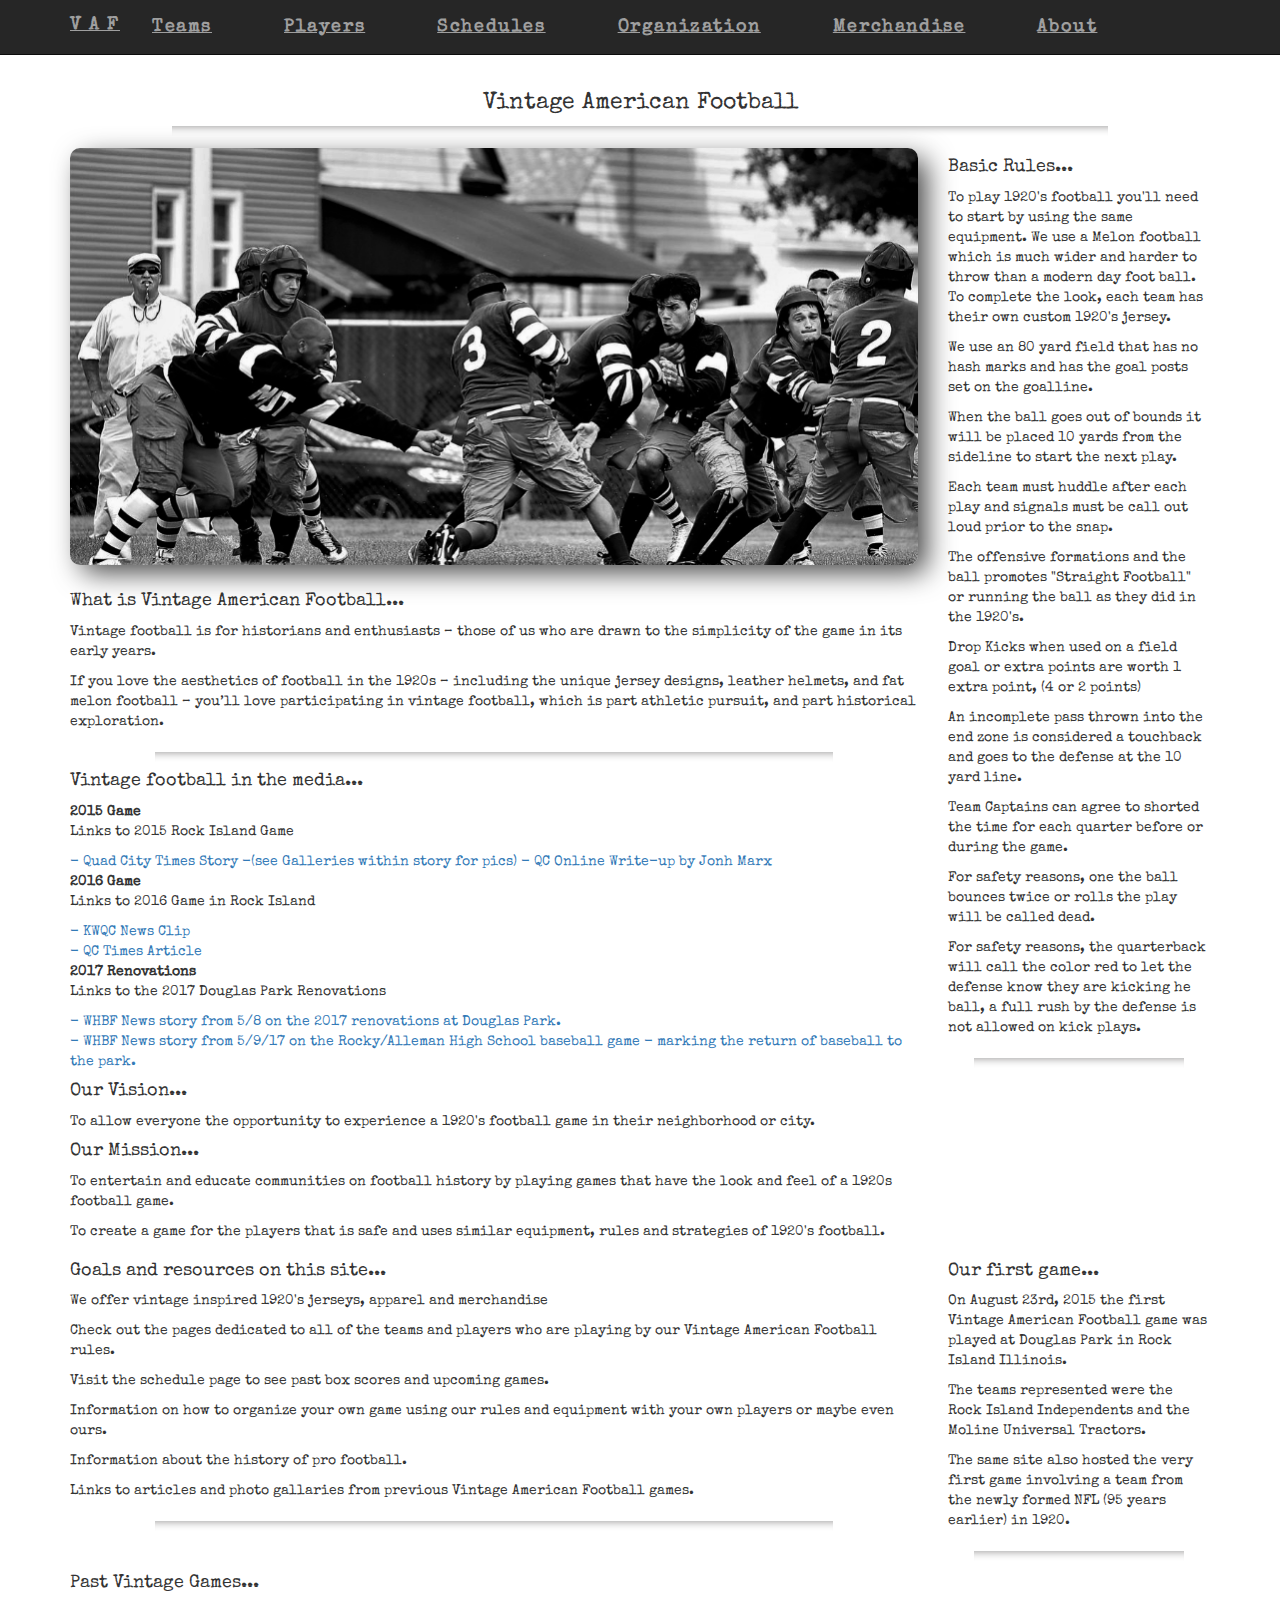
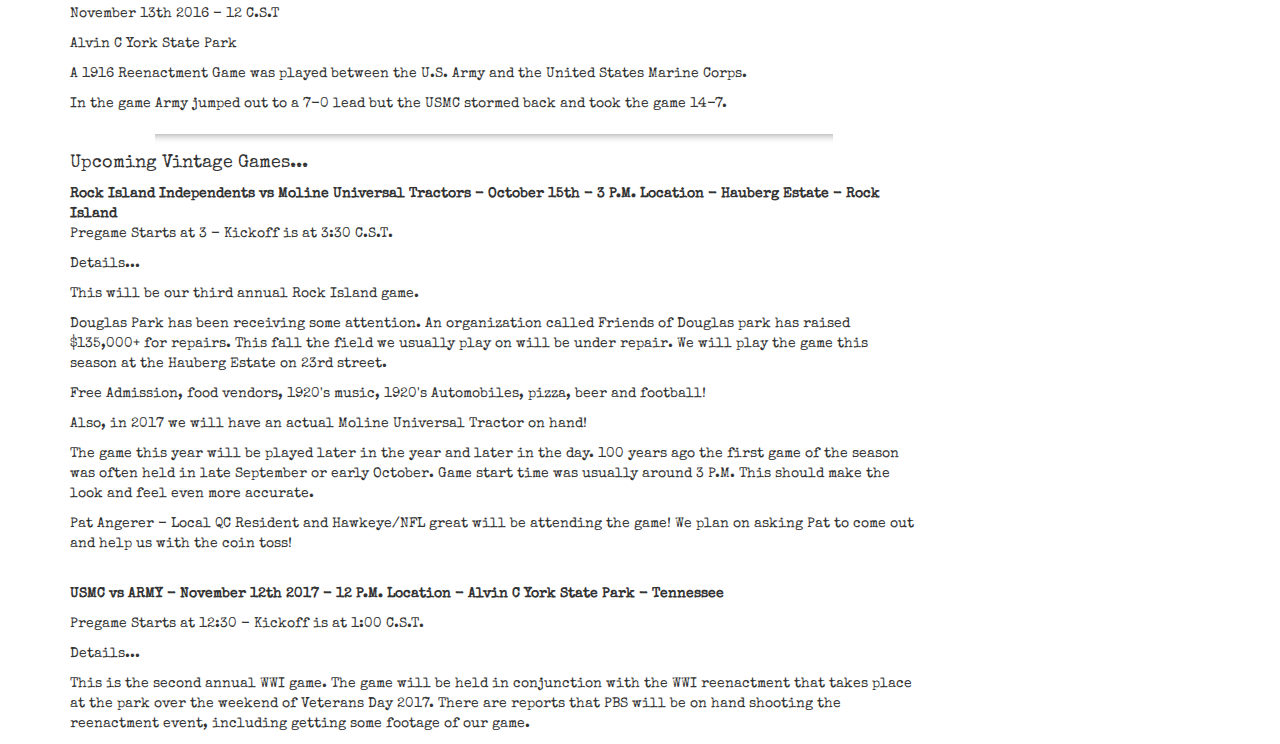
==== commit 095925be: "Switched back to functioning page, not getting much traction with Google Analytics anyway. With even" ====
--- a/client/index.html
+++ b/client/index.html
@@ -41,7 +41,7 @@
   </head>
 
 
-<article class="container">
+<!-- <article class="container">
   <section class="row">
     <h2 class="col-xs-12 text-center mobile-heading">Vintage American Football</h2>
     <hr class="style1">
@@ -119,7 +119,8 @@
       <p>Pregame Starts at 3 - Kickoff is at 3:30 C.S.T.</p>
       <p>Details...</p>
       <p>This will be our third annual Rock Island game.</p>
-      <p>Douglas Park has been receiving some attention. An organization called Friends of Douglas park has raised $135,000+ for repairs. This fall the field we usually play on will be under repair. We will play the game this season at the Hauberg Estate on 23rd street.</p>
+      <p>Douglas Park has been receiving some attention. An organization called Friends of Douglas park has raised $135,000+ for repairs. This fall the field we usually play on will be under repair. We will play the game this season at the Hauberg Estate on 23rd street.
+      </p>
       <p>Free Admission, food vendors, 1920's music, 1920's Automobiles, pizza, beer and football!</p>
       <p>Also, in 2017 we will have an actual Moline Universal Tractor on hand!</p>
       <p>The game this year will be played later in the year and later in the day. 100 years ago the first game of the season was often held in late September or early October. Game start time was usually around 3 P.M. This should make the look and feel even more accurate.
@@ -135,7 +136,7 @@
     <div class="col-md-3">
     </div>
     </section>
-</article>
+</article> -->
 
 
 
